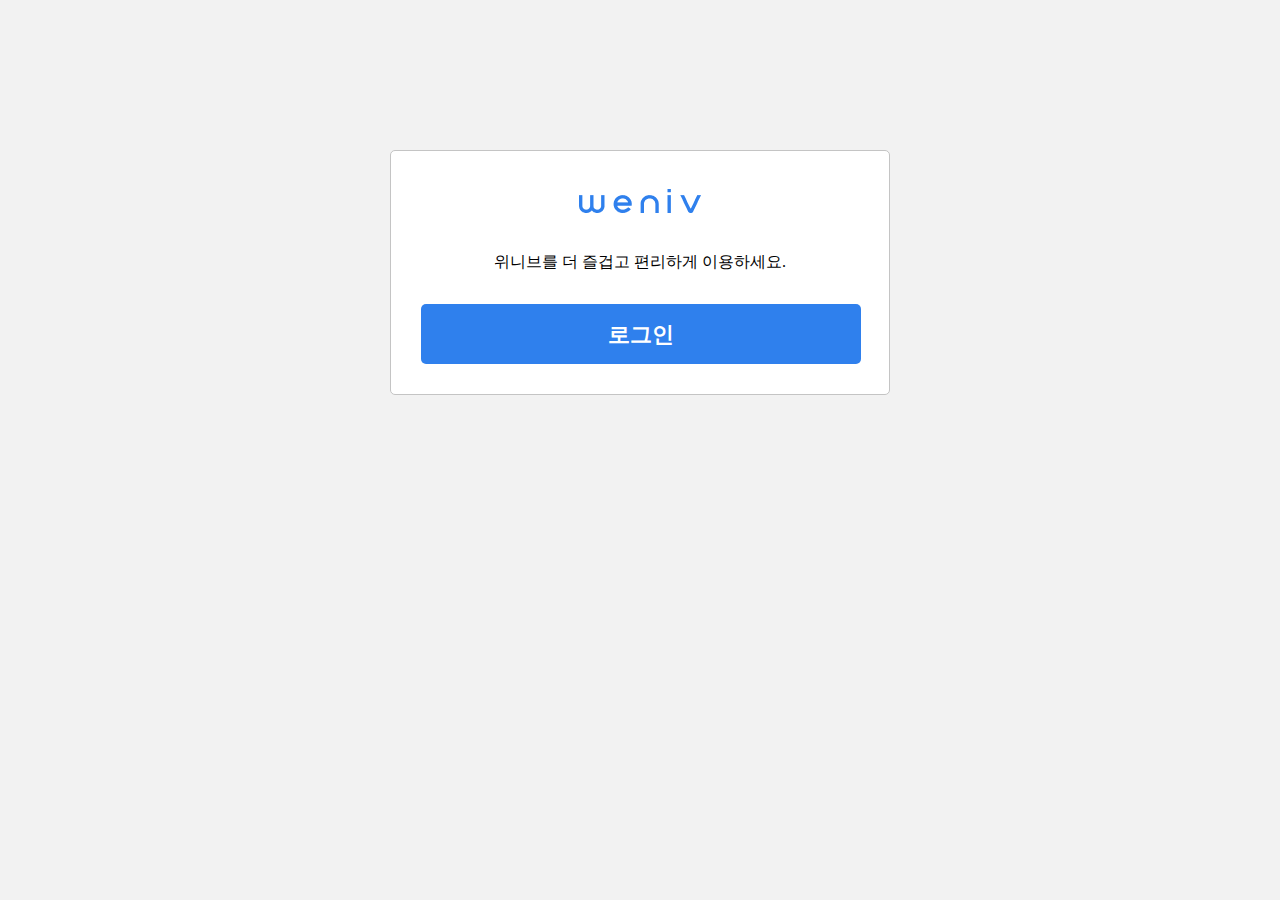
==== index.html @ a5573913 "메인페이지 이름변경" ====
<!DOCTYPE html>
<html lang="ko">
<head>
    <meta charset="UTF-8">
    <meta http-equiv="X-UA-Compatible" content="IE=edge">
    <meta name="viewport" content="width=device-width, initial-scale=1.0">
    <link rel="stylesheet" href="loginstyle.css">
    <link rel="stylesheet" href="reset.css">
    <title>위니브 로그인</title>
</head>

<body>
    <article class="login">
        <img class="logo" src="./img/weniv.png" alt="weniv">
        <p class="content">위니브를 더 즐겁고 편리하게 이용하세요.</p>
        <a class="login_button" href="login2.html">로그인</a>
    </article>
</body>
</html>
---- loginstyle.css ----
/* 폰트 */
@import url(//spoqa.github.io/spoqa-han-sans/css/SpoqaHanSansNeo.css);

body{
    background-color: #F2F2F2;
}

.login {
    padding: 30px;
    width: 500px;
    border: 1px solid #C4C4C4;
    box-sizing: border-box;
    border-radius: 5px;
    margin: 150px auto;
    text-align: center;
    background-color: white;
}

.logo {
    width: 138px;
}

.content{
    font-size: 16px;
    font-family: 'Spoqa Han Sans Neo';
    font-style: normal;
    font-weight: 400;  
    line-height: 20px;
    margin:28px 0 32px;
}

.login_button{
    display: block;
    padding: 17px 0 15px;
    background: #2F80ED;
    border-radius: 5px;
    width: 440px;
    font-style: normal;
font-weight: 700;
font-size: 22px;
line-height: 28px;
align-items: center;
text-decoration: none;
color: white;


}
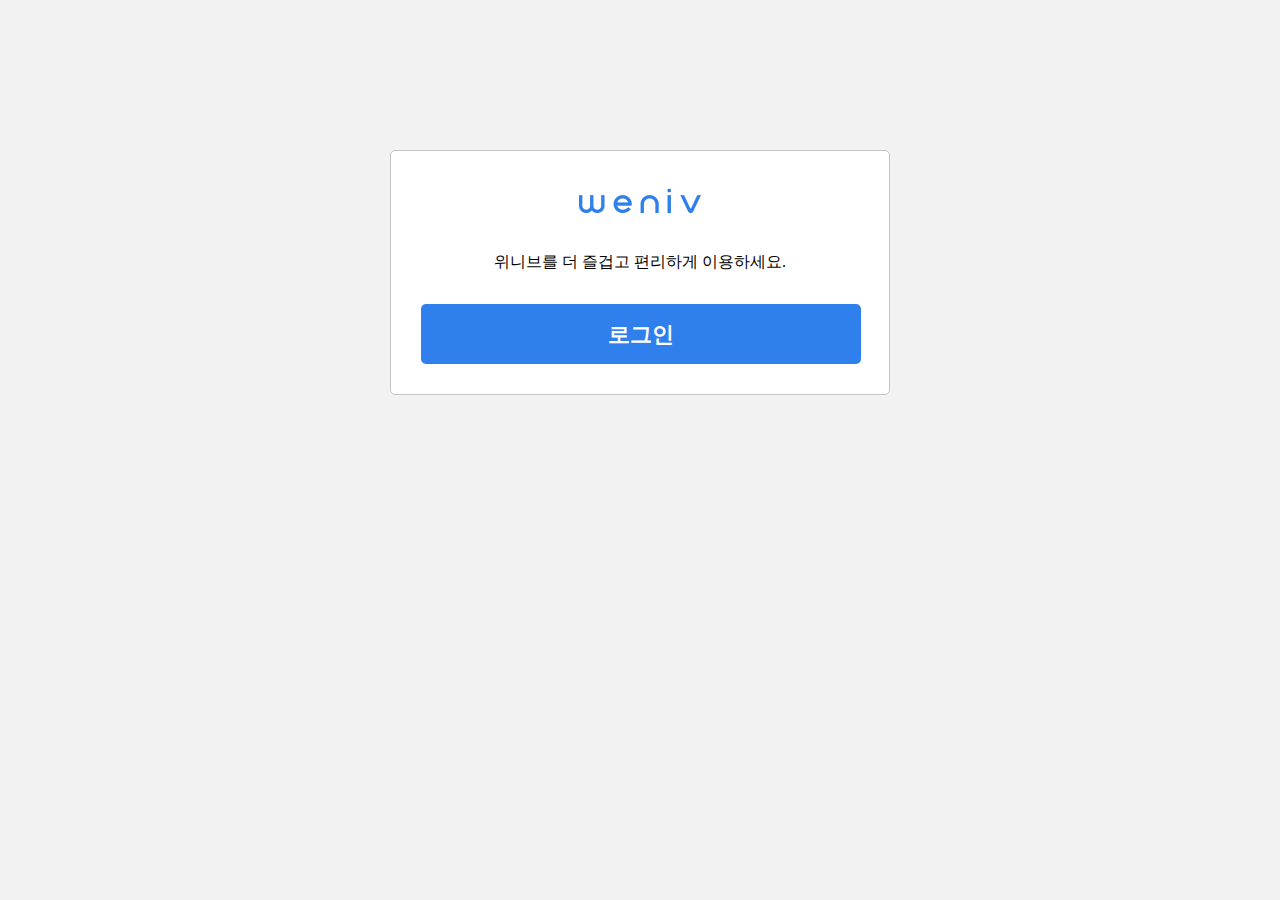
==== commit 5cbc4253: "이미지스프라이트, 레티나, radio커스텀 수정" ====
--- a/index.html
+++ b/index.html
@@ -6,14 +6,59 @@
     <meta name="viewport" content="width=device-width, initial-scale=1.0">
     <link rel="stylesheet" href="loginstyle.css">
     <link rel="stylesheet" href="reset.css">
+    <link rel="stylesheet" href="modal.css">
     <title>위니브 로그인</title>
 </head>
 
 <body>
-    <article class="login">
-        <img class="logo" src="./img/weniv.png" alt="weniv">
+    <article class="login" id="login">
+        <img class="logo" src="./img/weniv-logo_4x.png" alt="weniv">
         <p class="content">위니브를 더 즐겁고 편리하게 이용하세요.</p>
-        <a class="login_button" href="login2.html">로그인</a>
+        <button type="submit" class="login_button" id="#go_modal_login" onclick="gomodal();">로그인</button>
     </article>
+
+    <article class="modal_login" id="modal_login">
+        <section class="header">
+            <h2 class="title">로그인 또는 회원가입</h2>
+        </section>
+        <section class="wrap">
+            <h2 class="modal_content">위니브에서 여러분의 궁금증을 해결하세요!:)</h2>
+            <form>
+                <input id="id" type="text" placeholder="아이디" required>        <input id="pw" type="text" placeholder="비밀번호">      <label class="checklabel">
+                    <input type="radio" name="" id="logincheck">로그인 상태 유지
+                </label>
+                <button type="submit" class="modal_login_button">로그인</button>
+            </form>
+            
+            <div class="link_wrap">
+                <a class="sign" href="">회원가입</a>
+                <a class="find" href="">아이디/비밀번호 찾기</a>
+            </div>
+            <p class="line">또는</p>
+            <a href="" class="btn google"><img class="snsimg" >구글 계정으로 로그인</a>
+            <a href="" class="btn facebook"><img class="snsimg" >페이스북 계정으로 로그인</a>
+            <a href="" class="btn naver"><img class="snsimg" >네아버 계정으로 로그인</a>
+            <a href="" class="btn kakao"><img class="snsimg" >카카오 계정으로 로그인</a>
+        </section>
+        <button type="button" class="close" id="close" onclick="gomodal();" ></button>
+    </article>
+    <script src="https://code.jquery.com/jquery-3.5.1.slim.min.js" integrity="sha384-DfXdz2htPH0lsSSs5nCTpuj/zy4C+OGpamoFVy38MVBnE+IbbVYUew+OrCXaRkfj" crossorigin="anonymous"></script>
+
+    <script>
+        // function gomodal() {
+        //     $('#login').hide();
+        //     $('#modal_login').show();
+        // }
+
+        // function close_modal() {
+        //     $('#modal_login').hide();
+        //     $('#login').show();
+        // }
+
+        function gomodal() {
+            $('#login').toggle();
+            $('#modal_login').toggle();
+        }
+    </script>
 </body>
 </html>--- a/loginstyle.css
+++ b/loginstyle.css
@@ -36,12 +36,13 @@
     border-radius: 5px;
     width: 440px;
     font-style: normal;
-font-weight: 700;
-font-size: 22px;
-line-height: 28px;
-align-items: center;
-text-decoration: none;
-color: white;
+    font-weight: 700;
+    font-size: 22px;
+    line-height: 28px;
+    align-items: center;
+    text-decoration: none;
+    color: white;
+    border: none;
 
 
 }--- a/modal.css
+++ b/modal.css
@@ -0,0 +1,257 @@
+/* font */
+@import url(//spoqa.github.io/spoqa-han-sans/css/SpoqaHanSansNeo.css);
+
+
+/* reset */
+h1,h2,body,#logincheck{
+    margin: 0;
+    padding: 0;
+}
+
+/* design */
+body{
+    background-color: #F2F2F2;;
+}
+
+.modal_login{
+    display: none;
+    width: 520px;
+    background: #FFFFFF;
+    border: 1px solid #C4C4C4;
+    box-sizing: border-box;
+    border-radius: 10px;
+    margin: 150px auto;
+    position: relative;
+}
+.header{
+    border-bottom:1px solid #C4C4C4;
+    text-align: center;
+    position: relative;
+}
+.title{
+    display: inline-block;
+    font-family: 'Spoqa Han Sans Neo';
+    margin: 19px auto 18px;
+    font-style: normal;
+    font-weight: 500;
+    font-size: 16px;
+    line-height: 20px;
+
+}
+
+input[type="radio"]{
+    display: none;
+}
+
+#logincheck{
+    content: url(./img/check.png);
+    display: inline-block;
+    width: 22px;
+    height: 22px;
+    margin-right: 8px;
+    vertical-align: middle;
+}
+
+#logincheck:checked{
+    content: url(./img/checked.png);
+    margin-right: 8px;
+}
+
+
+.close{
+    background-image: url(./img/close.png);
+    background-size: 16px;
+    z-index: 3;
+    width: 16px;
+    height: 16px;
+    position: absolute;
+    border: none;
+    background-color: transparent;
+    right:24px;
+    top:22px;
+}
+
+.wrap{
+    padding: 26px 23px 24px;
+}
+.modal_content{
+    font-family: 'Spoqa Han Sans Neo';
+    font-style: normal;
+    font-weight: 500;
+    font-size: 20px;
+    line-height: 24px;
+    margin-bottom: 24px;
+}
+
+#id,#pw{
+width: 472px;
+border: 1px solid #C4C4C4;
+box-sizing: border-box;
+border-radius: 5px;
+font-family: 'Spoqa Han Sans Neo';
+font-style: normal;
+font-weight: 400;
+font-size: 16px;
+line-height: 20px;
+color: #767676;
+padding: 15px 16px;
+}
+
+#id{
+    margin-bottom: 10px;
+}
+
+#pw{
+    margin-bottom: 17px;
+}
+
+.checklabel{
+    font-style: normal;
+font-weight: 500;
+font-size: 16px;
+line-height: 20px;
+color: #767676;
+font-family: 'Spoqa Han Sans Neo';
+}
+
+.modal_login_button{
+display: inline-block;
+width: 472px;
+background: #2F80ED;
+border-radius: 5px;
+border: none;
+text-align: center;
+padding: 14px 0px;
+font-style: normal;
+font-weight: 700;
+font-size: 18px;
+line-height: 22px;
+color: white;
+text-decoration: none;
+margin: 21px 0 20px;
+cursor: pointer;
+}
+
+.link_wrap{
+    text-align: center;
+}
+.sign,.find{
+font-style: normal;
+font-weight: 400;
+font-size: 14px;
+line-height: 18px;
+color: #767676;
+text-decoration: none;
+font-family: 'Spoqa Han Sans Neo';
+}
+
+.sign::after{
+content: '|';
+display: inline-block;
+color: #767676;
+margin-left: 6px;
+}
+
+.line{
+display: inline-block;
+font-weight: 400;
+font-size: 14px;
+line-height: 18px;
+color: #767676;
+margin: 30px 0 20px;
+font-family: 'Spoqa Han Sans Neo';
+}
+
+.line::before{
+    content: '';
+    display: inline-block;
+    width: 210px;
+    height: 1px;
+    background-color: #C4C4C4;
+    vertical-align: middle;
+    margin-right: 12px;
+
+}
+.line::after{
+    content: '';
+    display: inline-block;
+    width: 210px;
+    height: 1px;
+    margin-left: 12px;
+    background-color: #C4C4C4;
+    vertical-align: middle;
+}
+
+.btn {
+    display: block;
+    width: 472px;
+    border: 1px solid #767676;
+    box-sizing: border-box;
+    border-radius: 5px;
+    color: #767676;
+    font-family: 'Spoqa Han Sans Neo';
+    font-style: normal;
+    font-weight: 500;
+    font-size: 16px;
+    line-height: 26px;
+    padding: 11px;
+    text-align: center;
+    text-decoration: none;
+    margin-bottom: 10px;
+}
+
+/* .snsimg{
+    width: 28px;
+    float: left;
+    text-align: center;
+} */
+
+.google::before{
+    content: '';
+    background-image: url(./img/sprites_4x.png);
+    background-position: -150px -150px;
+    background-size: 60px;
+    float: left;
+    width: 28px;
+    height: 28px;
+}
+
+.facebook{
+    border: 1px solid #2D9CDB;
+}
+
+.facebook::before{
+    content: '';
+    background-image: url(./img/sprites_4x.png);
+    background-position: 0 -150px;;
+    background-size: 60px;
+    float: left;
+    width: 28px;
+    height: 28px;
+}
+
+.naver::before{
+    content: '';
+    background-image: url(./img/sprites_4x.png);
+    background-position: 150px 0;
+    background-size: 60px;
+    float: left;
+    width: 28px;
+    height: 28px;
+}
+.naver{
+    border: 1px solid #00BF18;
+
+}
+.kakao::before{
+    content: '';
+    background-image: url(./img/sprites_4x.png);
+    background-position: 0 0;
+    background-size: 60px;
+    float: left;
+    width: 28px;
+    height: 28px;
+}
+.kakao{
+    border: 1px solid #F2C94C;
+}